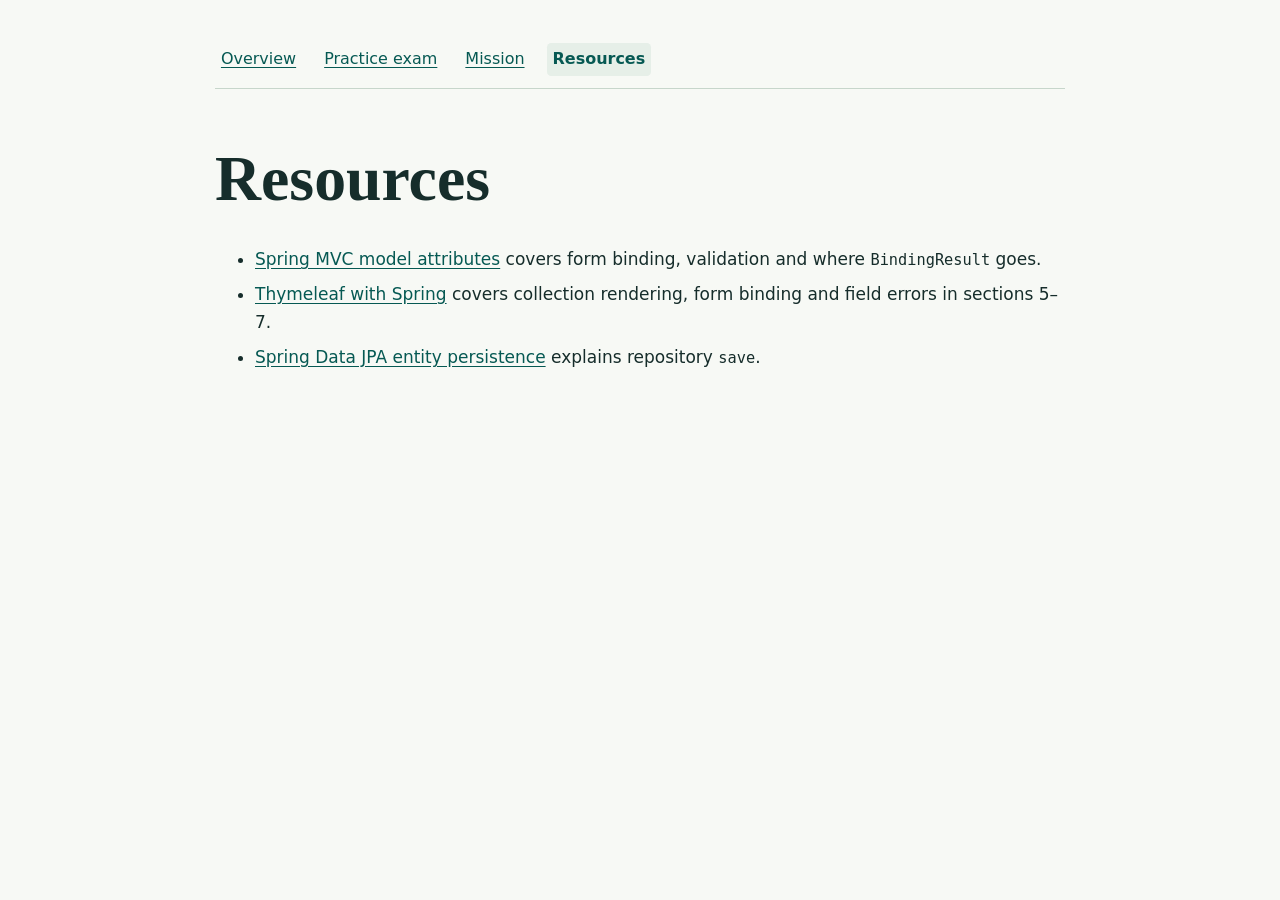
==== resources.html @ 8e13370e "Prepare Spring MVC practice exam for sharing" ====
<!doctype html>
<html lang="en">
<head>
    <meta charset="utf-8">
    <meta name="viewport" content="width=device-width, initial-scale=1">
    <title>Resources</title>
    <link rel="stylesheet" href="assets/study.css">
    <link rel="stylesheet" href="assets/study-pages.css">
</head>
<body>
<main class="study-page">
    <nav class="study-nav" aria-label="Practice test pages">
        <a href="index.html">Overview</a>
        <a href="practice-exam.html">Practice exam</a>
        <a href="mission.html">Mission</a>
        <a href="resources.html" aria-current="page">Resources</a>
    </nav>
    <article>
<h1 id="resources">Resources</h1>
<ul>
<li><a href="https://docs.spring.io/spring-framework/reference/web/webmvc/mvc-controller/ann-methods/modelattrib-method-args.html">Spring MVC model attributes</a> covers form binding, validation and where <code>BindingResult</code> goes.</li>
<li><a href="https://www.thymeleaf.org/doc/tutorials/3.1/thymeleafspring.html">Thymeleaf with Spring</a> covers collection rendering, form binding and field errors in sections 5–7.</li>
<li><a href="https://docs.spring.io/spring-data/jpa/reference/jpa/entity-persistence.html">Spring Data JPA entity persistence</a> explains repository <code>save</code>.</li>
</ul>
    </article>
</main>
</body>
</html>
---- assets/study.css ----
:root {
    color-scheme: light;
    font: 17px/1.65 "Segoe UI", system-ui, sans-serif;
    color: #162d2b;
    background: #f7f9f5;
}

body { margin: 0; }
main { max-width: 50rem; margin: auto; padding: 2.5rem 1.25rem; }
h1, h2 { font-family: Georgia, serif; line-height: 1.16; }
h1 { font-size: clamp(2.25rem, 6vw, 3.75rem); margin-bottom: 0.45em; }
h2 { font-size: 1.65rem; }
.intro { font-size: 1.22rem; }
nav { font-size: 0.94rem; }
a { color: #065953; text-underline-offset: 0.18em; }
section { border-top: 1px solid #c7d6cb; margin-top: 2rem; }
.flow, details { background: #e6efe8; padding: 0.8rem 1rem; border-left: 4px solid #337263; }
summary { cursor: pointer; font-weight: 700; }
li + li { margin-top: 0.4rem; }
pre { overflow-x: auto; padding: 1rem; background: #182d2b; color: #f3fcf7; border-radius: 0.3rem; }
code { font: 0.9em/1.5 Consolas, monospace; }
p code, td code, li code { overflow-wrap: anywhere; }
table { border-collapse: collapse; width: 100%; }
td, th { border-bottom: 1px solid #c7d6cb; padding: 0.5rem; vertical-align: top; text-align: left; }
td:first-child { width: 23%; }
footer { margin-top: 2rem; border-top: 1px solid #c7d6cb; padding-top: 0.7rem; }

@media print {
    :root { font-size: 11pt; color: black; background: white; }
    main { max-width: none; padding: 0; }
    nav { display: none; }
    h1 { font-size: 27pt; }
    h2 { break-after: avoid; }
    pre { background: white; color: black; border: 1px solid #777; white-space: pre-wrap; }
    tr { break-inside: avoid; }
    .reference { font-size: 10pt; }
}
---- assets/study-pages.css ----
.study-nav,
.exam-contents {
    display: flex;
    flex-wrap: wrap;
    gap: 0.3rem 0.95rem;
}

.study-nav {
    align-items: center;
    border-bottom: 1px solid #c7d6cb;
    padding-bottom: 0.75rem;
}

.study-nav a {
    padding: 0.2rem 0.35rem;
}

.study-nav a[aria-current="page"] {
    background: #e6efe8;
    border-radius: 0.25rem;
    font-weight: 700;
    text-decoration: none;
}

.exam-contents {
    margin: 1.1rem 0 1.3rem;
    padding: 0.65rem 0.9rem;
    background: #e6efe8;
    border-radius: 0.3rem;
}

.study-page h2 {
    margin-top: 2rem;
    padding-top: 0.85rem;
    border-top: 1px solid #c7d6cb;
}

.study-page h3 {
    margin-top: 1.55rem;
    line-height: 1.25;
}

.study-table {
    overflow-x: auto;
    margin: 1rem 0;
}

.study-table th {
    background: #e6efe8;
}

.study-table td:first-child {
    width: auto;
}

@media print {
    .study-nav, .exam-contents { display: none; }
    .study-table { overflow: visible; }
    .study-table thead { display: table-header-group; }
}
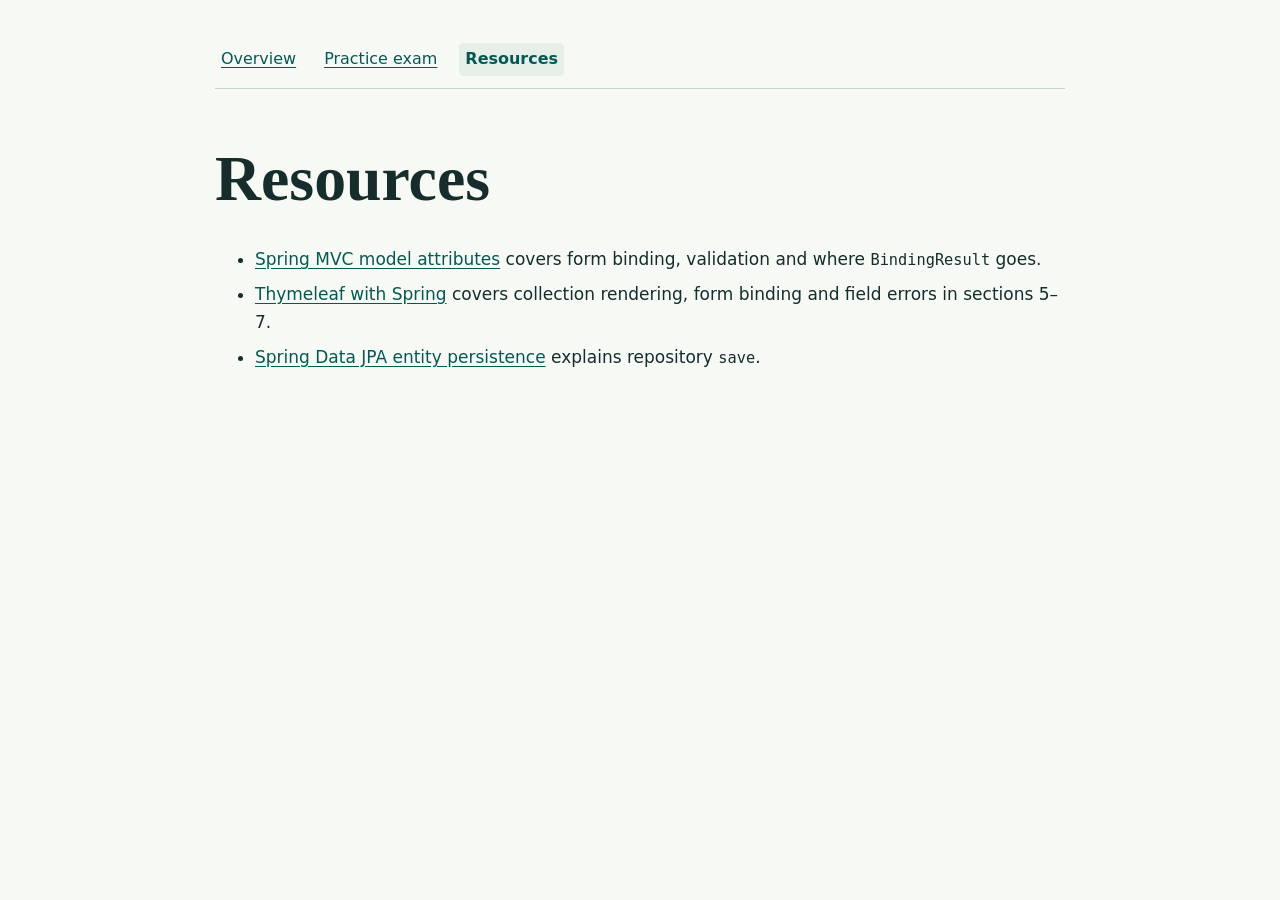
==== commit f80c9543: "Refine practice exam pages" ====
--- a/resources.html
+++ b/resources.html
@@ -12,7 +12,6 @@
     <nav class="study-nav" aria-label="Practice test pages">
         <a href="index.html">Overview</a>
         <a href="practice-exam.html">Practice exam</a>
-        <a href="mission.html">Mission</a>
         <a href="resources.html" aria-current="page">Resources</a>
     </nav>
     <article>
